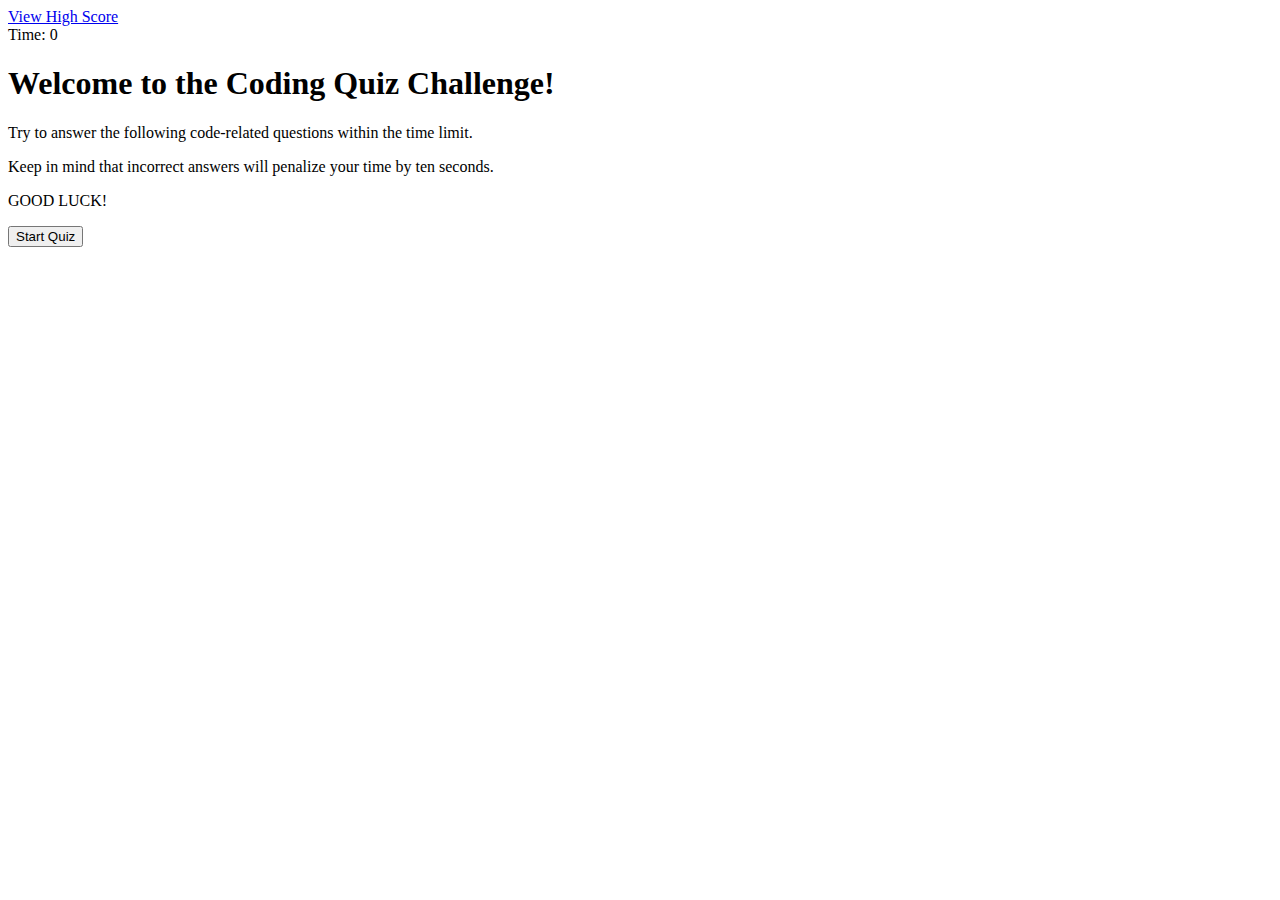
==== Assests/index.html @ eed40ae5 "added highscore" ====
<!DOCTYPE html>
<html lang="en">
  <head>
    <meta charset="UTF-8" />
    <meta http-equiv="X-UA-Compatible" content="IE=edge" />
    <meta name="viewport" content="width=device-width, initial-scale=1.0" />
    <link rel="stylesheet" href="./script.js" />
    <title>CODING QUIZ</title>
  </head>

  <body>
    <header class="header" id="header">
      <div class="highscore-container" id="highScore">
        <a href="./highscores.html">View High Score</a>
      </div>

      <div class="timer">Time: <span id="countdown">0</span></div>
    </header>

    <div id="alert-container"></div>

    <main class="main" id="main-container">
      <section class="start-container" id="start-container">
        <div>
        <h1 class="title" id="title"> Welcome to the Coding Quiz Challenge!</h1>   
        <p class="d-flex justify-content-center text-center"></p>Try to answer the following code-related questions within the time limit.</p>
        <p>Keep in mind that incorrect answers will penalize your time by ten seconds.</p>
        <p> GOOD LUCK!</p>
    
        </div>

        <div class="start-btn" id="start-quiz"><button>Start Quiz</button></div>
      </section>
    </main>

    <script src="./assets/script.js"></script>
  </body>
</html>
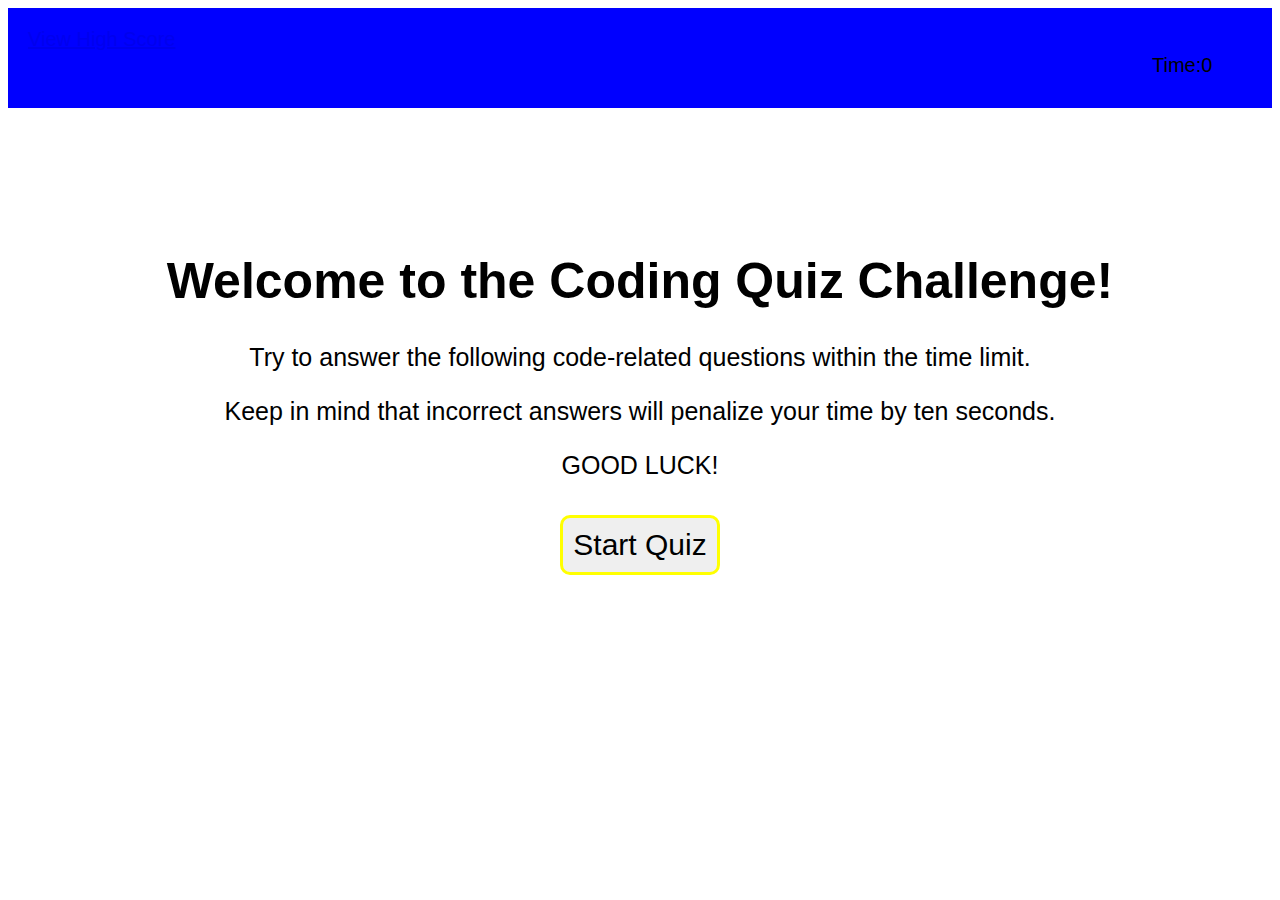
==== commit 9c2f576c: "added questions" ====
--- a/Assests/index.html
+++ b/Assests/index.html
@@ -4,14 +4,14 @@
     <meta charset="UTF-8" />
     <meta http-equiv="X-UA-Compatible" content="IE=edge" />
     <meta name="viewport" content="width=device-width, initial-scale=1.0" />
-    <link rel="stylesheet" href="./script.js" />
+    <link rel="stylesheet" href="../Assests/script.css" />
     <title>CODING QUIZ</title>
   </head>
 
   <body>
     <header class="header" id="header">
       <div class="highscore-container" id="highScore">
-        <a href="./highscores.html">View High Score</a>
+        <a href="./highscore.html">View High Score</a>
       </div>
 
       <div class="timer">Time: <span id="countdown">0</span></div>
@@ -33,6 +33,6 @@
       </section>
     </main>
 
-    <script src="./assets/script.js"></script>
+    <script src="./questions.js"></script>
   </body>
 </html>
--- a/Assests/script.css
+++ b/Assests/script.css
@@ -0,0 +1,295 @@
+root {
+  --background:lightblue;
+  --hover: white;
+}
+
+* {
+  box-sizing: border-box;
+}
+
+body {
+  font-family: "Franklin Gothic Medium", "Arial Narrow", Arial, sans-serif;
+  background-color: white;
+  text-align: center;
+}
+
+.header {
+  display: flex;
+  flex-direction: row;
+  flex-wrap: wrap;
+  justify-content: space-between;
+  font-size: 20px;
+  background-color: blue;
+  padding: 20px;
+}
+
+.timer {
+  display: flex;
+  align-items: center;
+  width: 100px;
+  height: 45px;
+
+  font-weight: 400;
+  font-size: 20px;
+  margin-top: 15px;
+}
+
+.start-btn button {
+  font-size: 25px;
+  font-weight: 300;
+  padding: 10px;
+  margin-top: 10px;
+  outline: none;
+  border: solid;
+  border-color: black;
+  border-radius: 10px;
+}
+
+.start-container {
+  display: flex;
+  flex-direction: column;
+  flex-wrap: wrap;
+  font-size: 25px;
+  border-radius: 5px;
+  text-align: center;
+  margin: 60px;
+  max-height: 500px;
+  padding: 50px;
+}
+
+.question-container {
+  display: flex;
+  flex-direction: column;
+  background-color: var(--background);
+  border-style: solid;
+  border-color: var(--border);
+  border-radius: 5px;
+  text-align: center;
+  margin: 40px;
+  padding: 40px;
+  align-items: center;
+}
+
+.question-container .question-text {
+  font-size: 25px;
+  font-weight: 500;
+}
+
+.question-container .option-item {
+  display: flex;
+  flex-direction: column;
+  flex-wrap: wrap;
+  align-items: center;
+  justify-content: space-between;
+  background: whitesmoke;
+  border: 1px;
+  border-style: solid;
+  border-color: var(--border);
+  border-radius: 7px;
+  margin: 1rem;
+  padding: 1rem;
+}
+
+.option-item:hover {
+  background: #cce5ff;
+  border-color: var(--border);
+  cursor: pointer;
+}
+
+.option-item:active {
+  background-color: black;
+}
+
+.answer-alert-correct {
+  position: relative;
+  padding: 10px;
+  margin-bottom: 20px;
+  border-radius: 10px;
+  background-color: lightgreen;
+}
+
+.answer-alert-incorrect {
+  position: relative;
+  padding: 10px;
+  margin-bottom: 20px;
+  border-radius: 10px;
+  background-color: red;
+}
+
+.btn,
+.buttons button {
+  margin: 20px;
+  height: 30px;
+  padding: 0px 13px;
+}
+
+.btn:hover {
+  background-color: pink;
+  border-color: var(--border);
+  cursor: pointer;
+}
+
+.game-over {
+  display: flex;
+  flex-direction: column;
+  background-color: var(--background);
+  width: 500px;
+  margin: 20px 200px;
+  padding: 25px 30px;
+  border-radius: 15px;
+  text-align: center;
+}
+
+.btn-container {
+  display: flex;
+  flex-direction: row;
+  justify-content: space-between;
+}
+
+root {
+  --background: gray;
+  --hover: pink;
+}
+
+* {
+  box-sizing: border-box;
+}
+
+body {
+  font-family: "Franklin Gothic Medium", "Arial Narrow", Arial, sans-serif;
+  background-color: white;
+  text-align: center;
+}
+
+.header {
+  display: flex;
+  flex-direction: row;
+  flex-wrap: wrap;
+  justify-content: space-between;
+  font-size: 20px;
+  background-color: blue;
+  padding: 20px;
+}
+
+.timer {
+  display: flex;
+  align-items: center;
+  width: 100px;
+  height: 45px;
+
+  font-weight: 400;
+  font-size: 20px;
+  margin-top: 15px;
+}
+
+.start-btn button {
+  font-size: 30px;
+  font-weight: 300;
+  padding: 10px;
+  margin-top: 10px;
+  outline: none;
+  border: solid;
+  border-color: yellow;
+  border-radius: 10px;
+}
+
+.start-container {
+  display: flex;
+  flex-direction: column;
+  flex-wrap: wrap;
+  font-size: 25px;
+  border-radius: 5px;
+  text-align: center;
+  margin: 60px;
+  max-height: 500px;
+  padding: 50px;
+}
+
+.question-container {
+  display: flex;
+  flex-direction: column;
+  background-color: var(--background);
+  border-style: solid;
+  border-color: var(--border);
+  border-radius: 5px;
+  text-align: center;
+  margin: 40px;
+  padding: 40px;
+  align-items: center;
+}
+
+.question-container .question-text {
+  font-size: 25px;
+  font-weight: 500;
+}
+
+.question-container .option-item {
+  display: flex;
+  flex-direction: column;
+  flex-wrap: wrap;
+  align-items: center;
+  justify-content: space-between;
+  background: whitesmoke;
+  border: 1px;
+  border-style: solid;
+  border-color: var(--border);
+  border-radius: 7px;
+  margin: 1rem;
+  padding: 1rem;
+}
+
+.option-item:hover {
+  background: #cce5ff;
+  border-color: var(--border);
+  cursor: pointer;
+}
+
+.option-item:active {
+  background-color: pink;
+}
+
+.answer-alert-correct {
+  position: relative;
+  padding: 10px;
+  margin-bottom: 20px;
+  border-radius: 10px;
+  background-color: lightgreen;
+}
+
+.answer-alert-incorrect {
+  position: relative;
+  padding: 10px;
+  margin-bottom: 40px;
+  border-radius: 10px;
+  background-color: red;
+}
+
+.btn,
+.buttons button {
+  margin: 20px;
+  height: 30px;
+  padding: 0px 13px;
+}
+
+.btn:hover {
+  background-color: pink;
+  border-color: var(--border);
+  cursor: pointer;
+}
+
+.game-over {
+  display: flex;
+  flex-direction: column;
+  background-color: var(--background);
+  width: 500px;
+  margin: 20px 200px;
+  padding: 35px 30px;
+  border-radius: 15px;
+  text-align: center;
+}
+
+.btn-container {
+  display: flex;
+  flex-direction: row;
+  justify-content: space-between;
+}
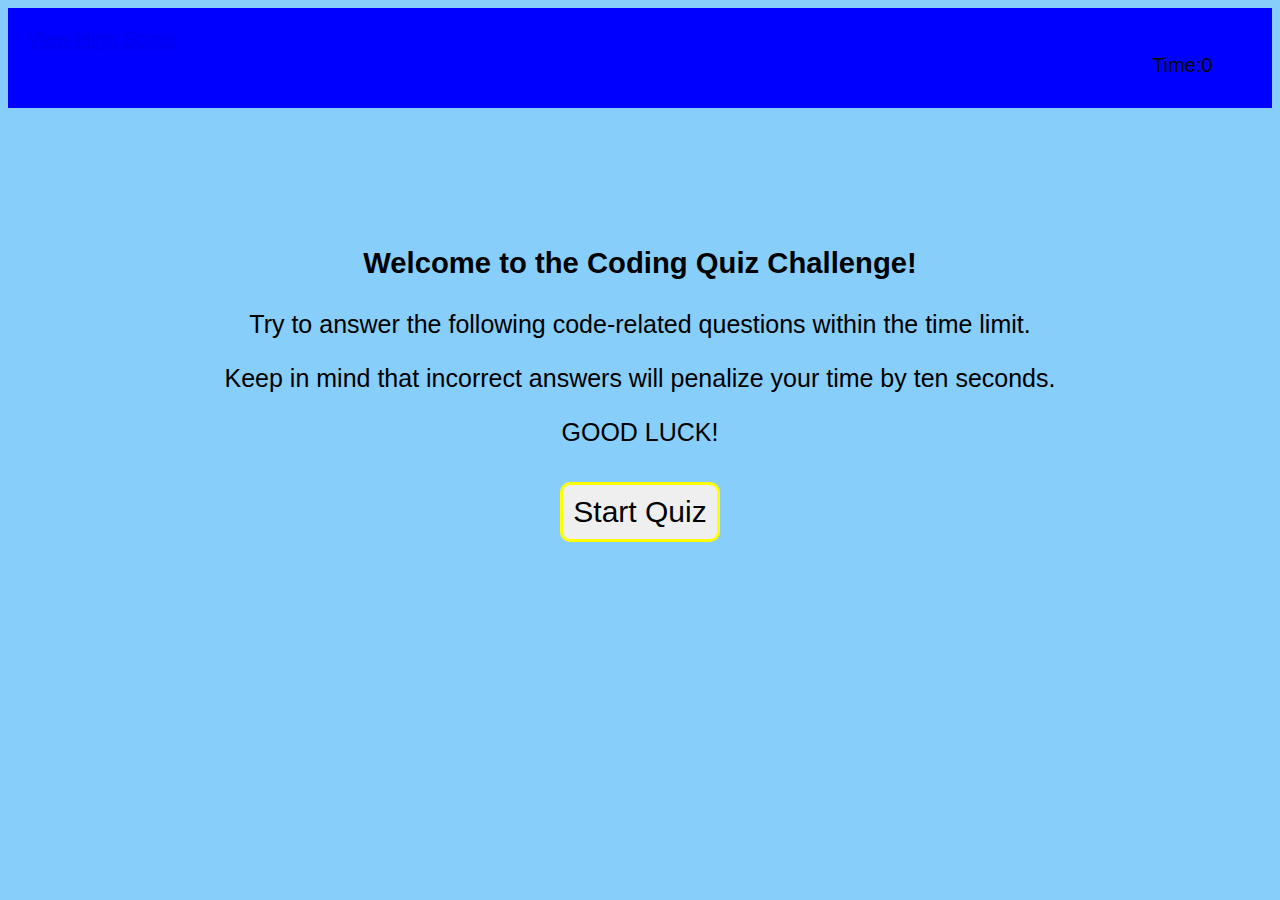
==== commit 6fcb2720: "added readme.md" ====
--- a/Assests/index.html
+++ b/Assests/index.html
@@ -22,7 +22,7 @@
     <main class="main" id="main-container">
       <section class="start-container" id="start-container">
         <div>
-        <h1 class="title" id="title"> Welcome to the Coding Quiz Challenge!</h1>   
+        <h3 class="title" id="title"> Welcome to the Coding Quiz Challenge!</h3>   
         <p class="d-flex justify-content-center text-center"></p>Try to answer the following code-related questions within the time limit.</p>
         <p>Keep in mind that incorrect answers will penalize your time by ten seconds.</p>
         <p> GOOD LUCK!</p>
--- a/Assests/script.css
+++ b/Assests/script.css
@@ -1,5 +1,5 @@
 root {
-  --background:lightblue;
+  --background: lightblue;
   --hover: white;
 }
 
@@ -15,7 +15,7 @@
 
 .header {
   display: flex;
-  flex-direction: row;
+  flex-direction: column;
   flex-wrap: wrap;
   justify-content: space-between;
   font-size: 20px;
@@ -157,7 +157,7 @@
 
 body {
   font-family: "Franklin Gothic Medium", "Arial Narrow", Arial, sans-serif;
-  background-color: white;
+  background-color: lightskyblue;
   text-align: center;
 }
 
